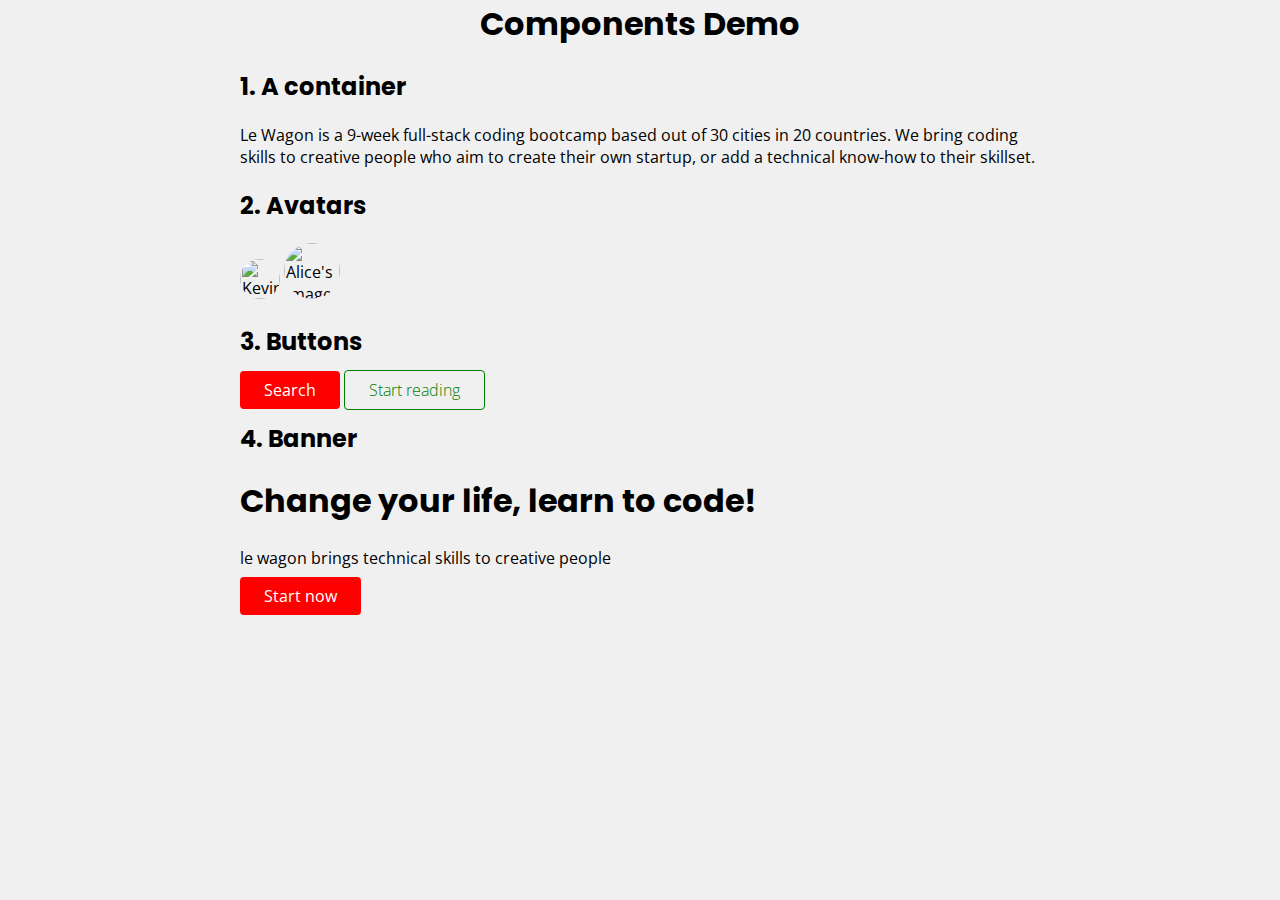
==== components.html @ 2a5ecac9 "components demo page design" ====
<html>

<head>
  <meta charset="utf-8">
  <title>Components demo</title>

  <link rel="stylesheet" href="css/style.css">
</head>

<body>
  <h1 class="text-center">Components Demo</h1>

  <div class="container">
    <h2>1. A container</h2>
    <p>Le Wagon is a 9-week full-stack coding bootcamp based out of 30 cities in 20 countries. We bring coding skills to
      creative people who aim to create their own startup, or add a technical know-how to their skillset.</p>
    <h2>2. Avatars</h2>
    <img src="images/kevin.jpg" alt="Kevin's picture" class="avatar">
    <img src="images/alice.jpg" alt="Alice's image" class="avatar-large">

    <h2>3. Buttons</h2>
    <a href="#" class="btn-airbnb">Search</a>
    <a href="#" class="btn-medium">Start reading</a>

    <h2>4. Banner</h2>
  </div>

  <div class="banner">
    <div class="container">
      <h1> Change your life, learn to code!</h1>
      <p>le wagon brings technical skills to creative people</p>
      <a href="#" class="btn-airbnb">Start now</a>
    </div>
  </div>
</body>

</html>
---- css/style.css ----
/* --- Google Fonts --- */
@import url("http://fonts.googleapis.com/css?family=Open+Sans:400,300,700|Poppins:400,700");

/* --- Components design --- */
@import url("components/container.css");
@import url("components/avatars.css");
@import url("components/buttons.css");
/* TODO: import new components */

/* --- Fonts & colors --- */
body {
  font-family: "Open Sans", "Helvetica", "sans-serif";
  padding-bottom: 200px;
  margin: 0;
  background-color: rgb(240,240,240);
}
h1, h2, h3 {
  font-family: "Poppins", "sans-serif";
}

.text-center {
  text-align: center;
}
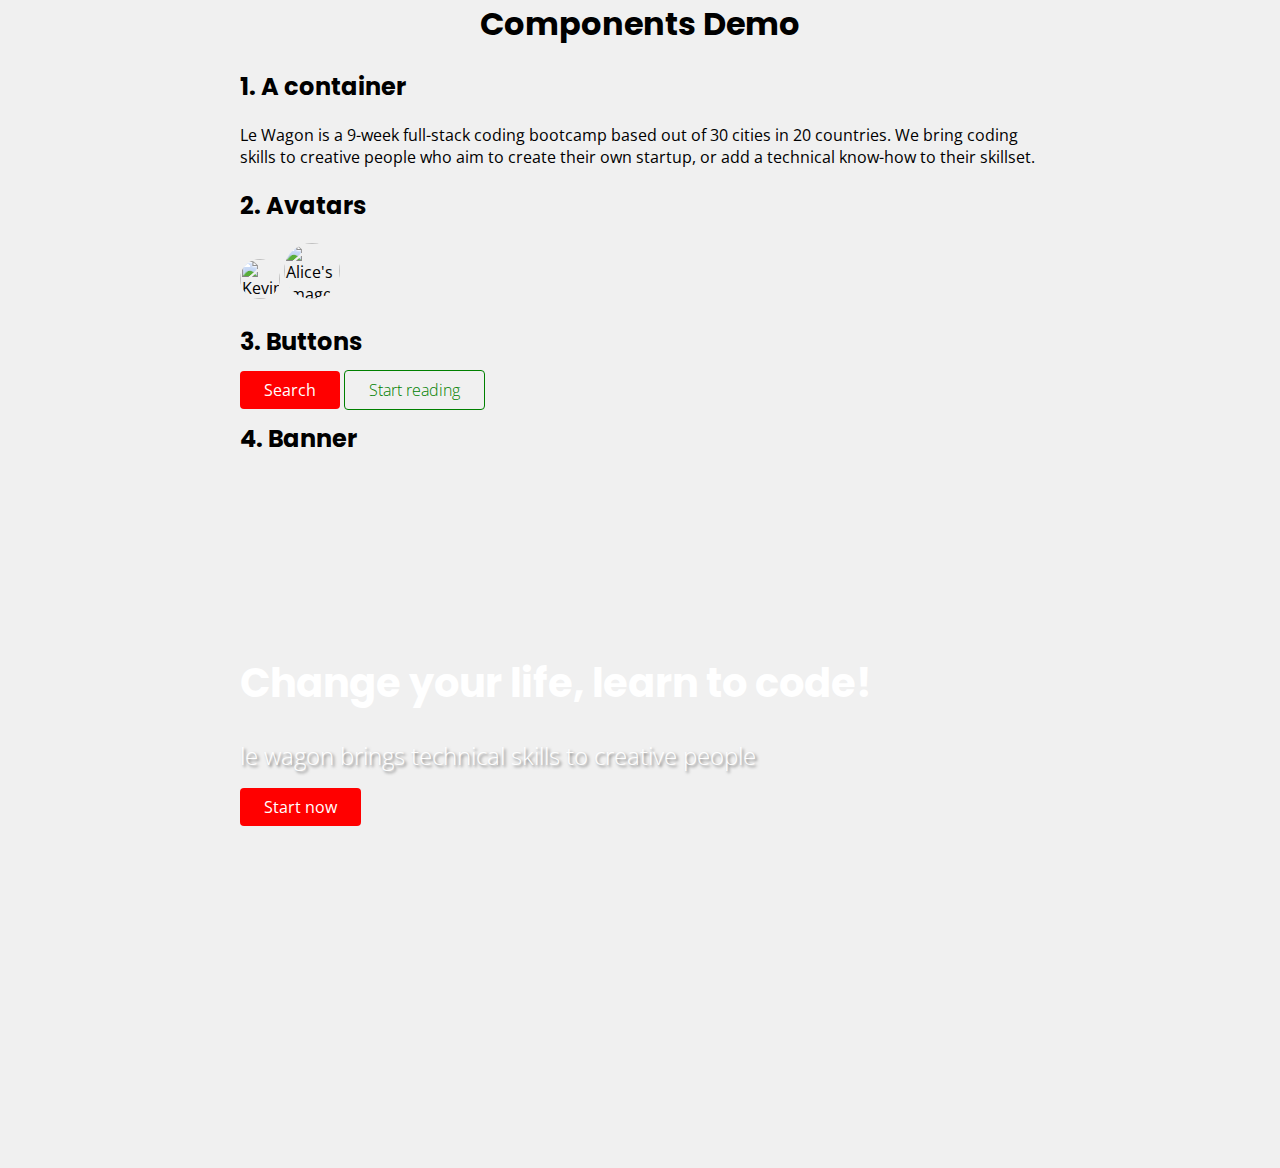
==== commit b1bb7d2a: "page updated" ====
--- a/components.html
+++ b/components.html
@@ -25,7 +25,7 @@
     <h2>4. Banner</h2>
   </div>
 
-  <div class="banner">
+  <div class="banner" style="background-image: url(images/background.jpg);">
     <div class="container">
       <h1> Change your life, learn to code!</h1>
       <p>le wagon brings technical skills to creative people</p>
--- a/css/style.css
+++ b/css/style.css
@@ -5,6 +5,7 @@
 @import url("components/container.css");
 @import url("components/avatars.css");
 @import url("components/buttons.css");
+@import url("components/banner.css");
 /* TODO: import new components */
 
 /* --- Fonts & colors --- */
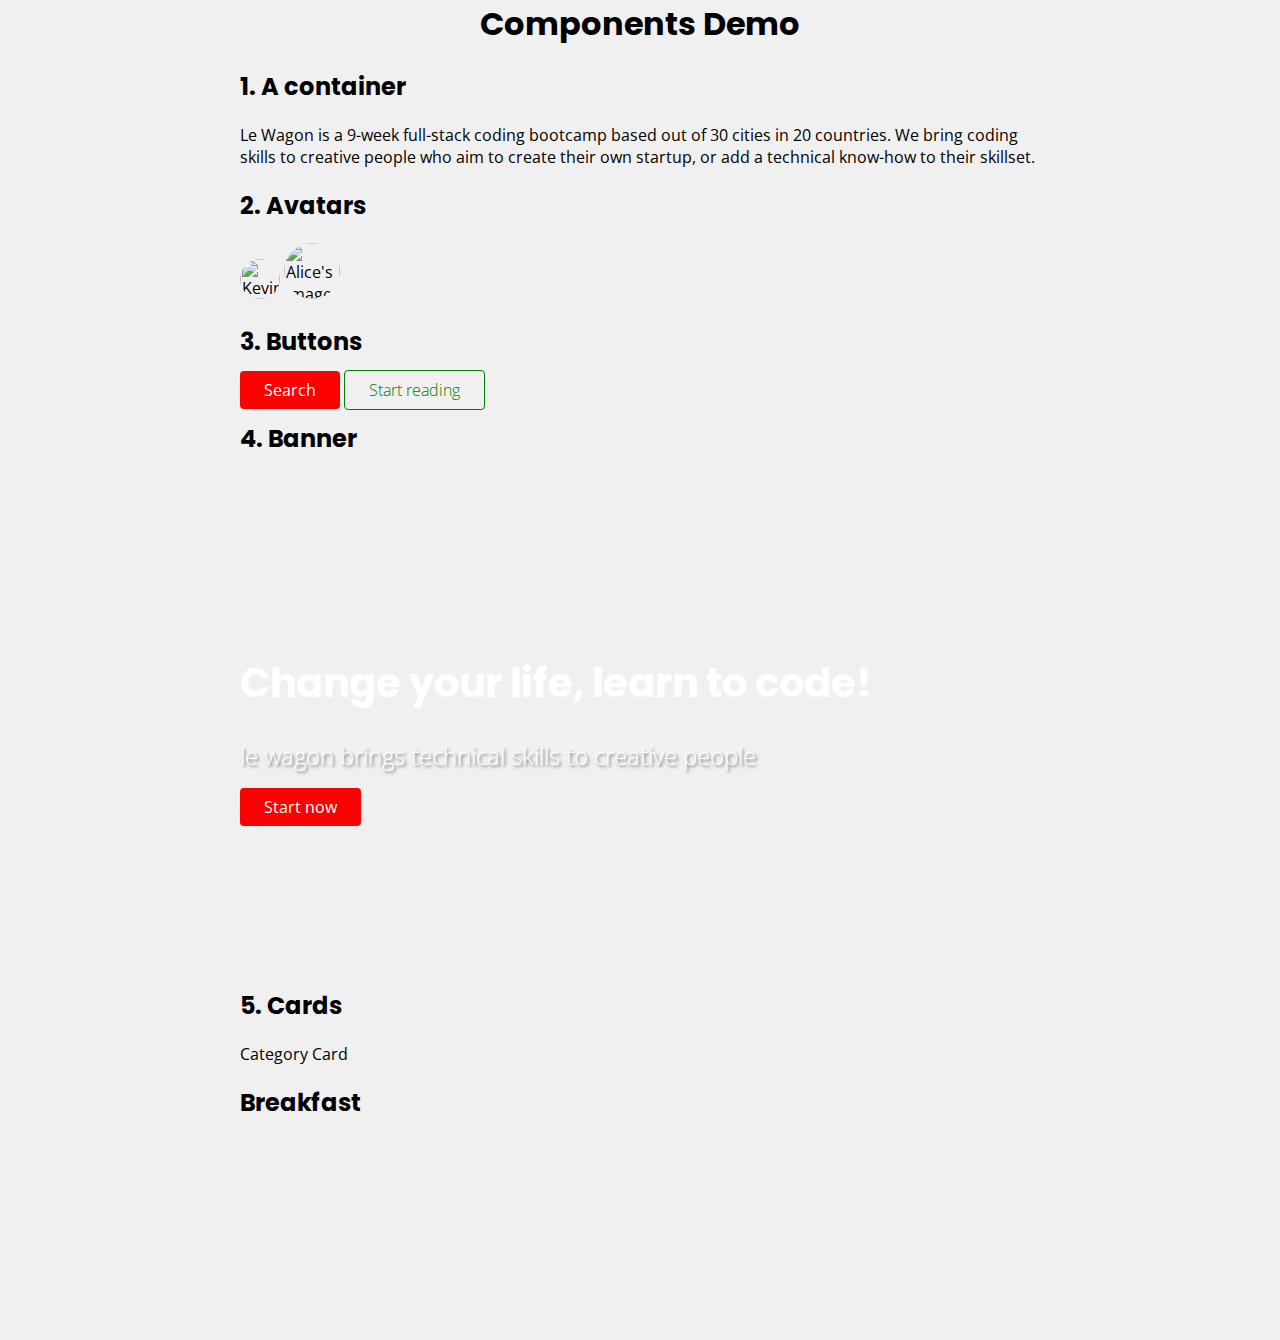
==== commit 9c5be6c5: "card category" ====
--- a/components.html
+++ b/components.html
@@ -32,6 +32,16 @@
       <a href="#" class="btn-airbnb">Start now</a>
     </div>
   </div>
+
+  <div class="container">
+    <h2> 5. Cards </h2>
+    <p> Category Card </p>
+
+    <div class="card-category" style="background-image: url(images/breakfast.jpg);">
+      <h2> Breakfast </h2>
+    </div>
+
+  </div>
 </body>
 
 </html>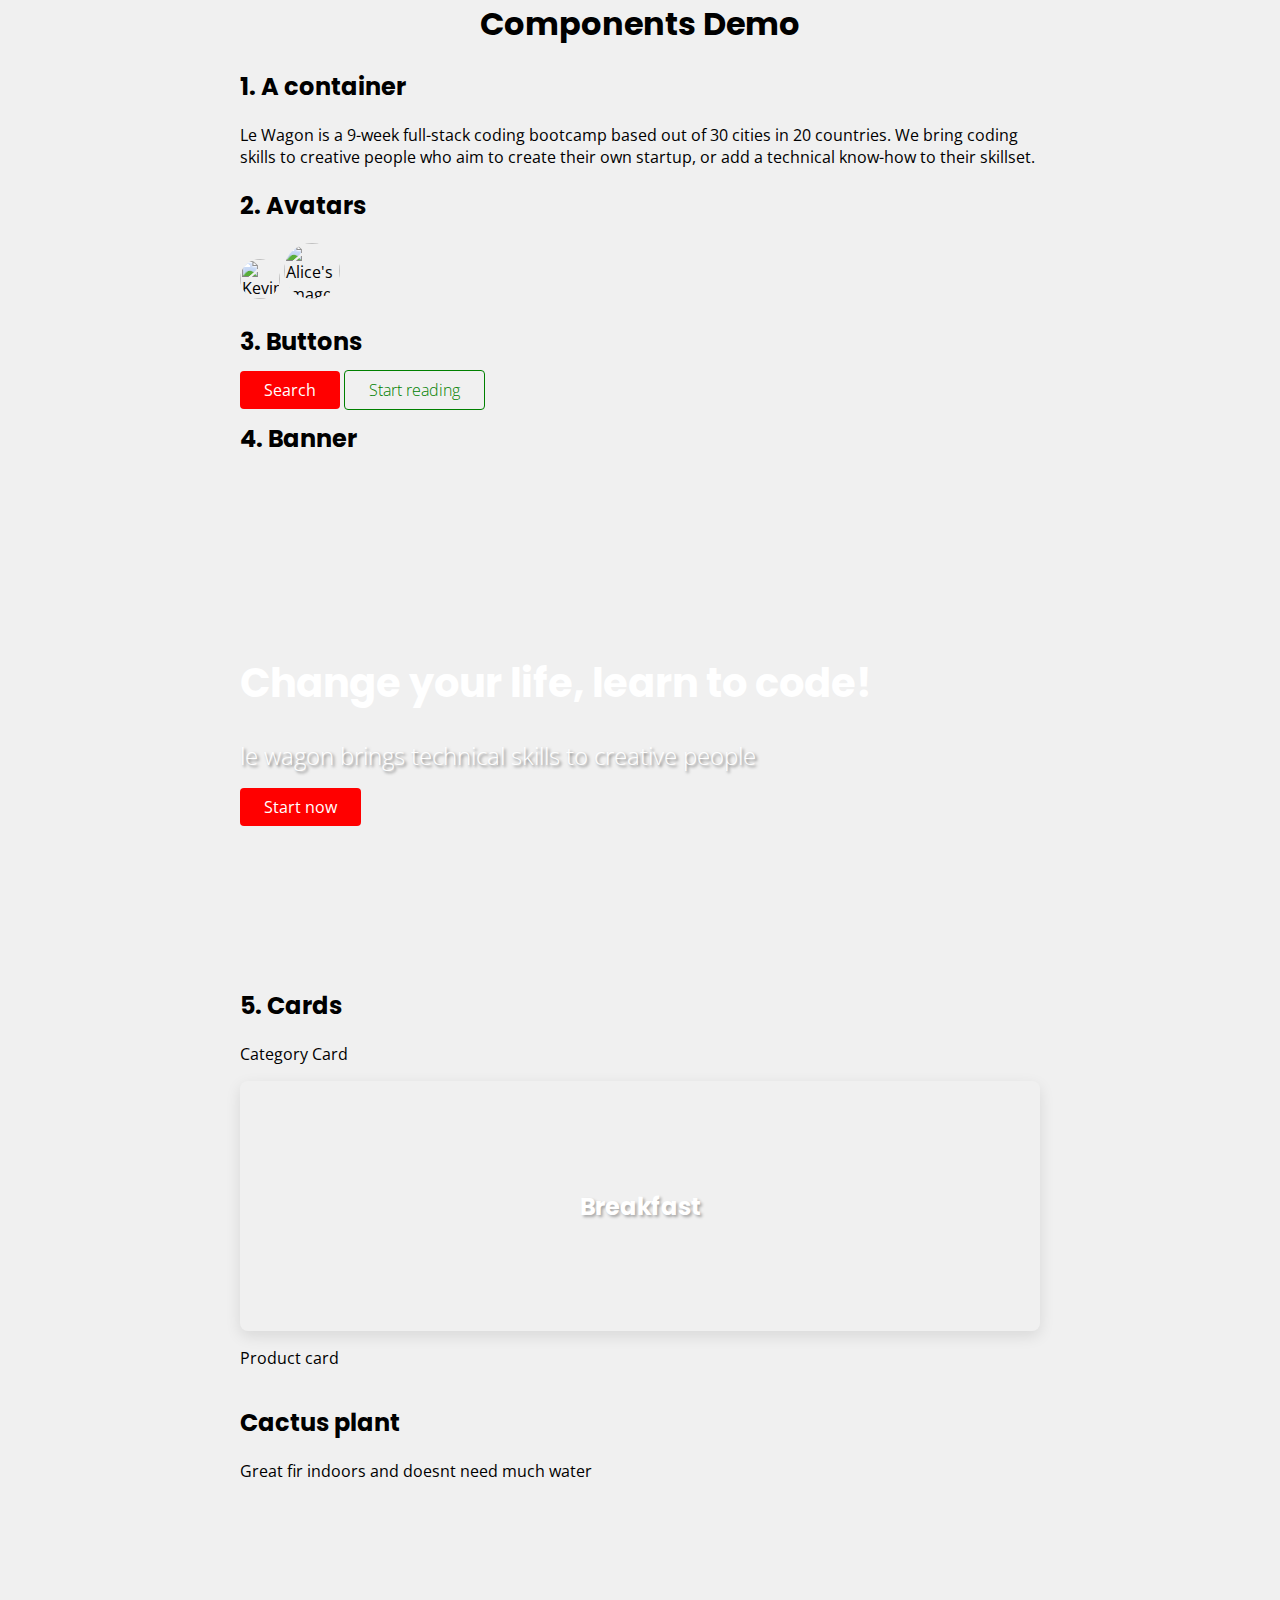
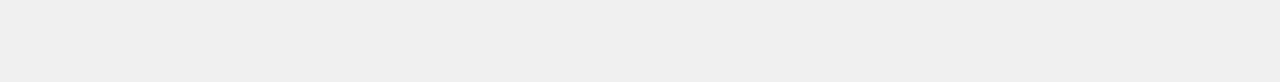
==== commit 20c163f3: "added product card" ====
--- a/components.html
+++ b/components.html
@@ -41,6 +41,12 @@
       <h2> Breakfast </h2>
     </div>
 
+    <p> Product card</p>
+    <div class="card-product">
+      <img src="images/plant.jpg" alt="">
+      <h2> Cactus plant</h2>
+      <p> Great fir indoors and doesnt need much water</p>
+    </div>
   </div>
 </body>
 
--- a/css/style.css
+++ b/css/style.css
@@ -6,6 +6,7 @@
 @import url("components/avatars.css");
 @import url("components/buttons.css");
 @import url("components/banner.css");
+@import url("components/cards.css");
 /* TODO: import new components */
 
 /* --- Fonts & colors --- */
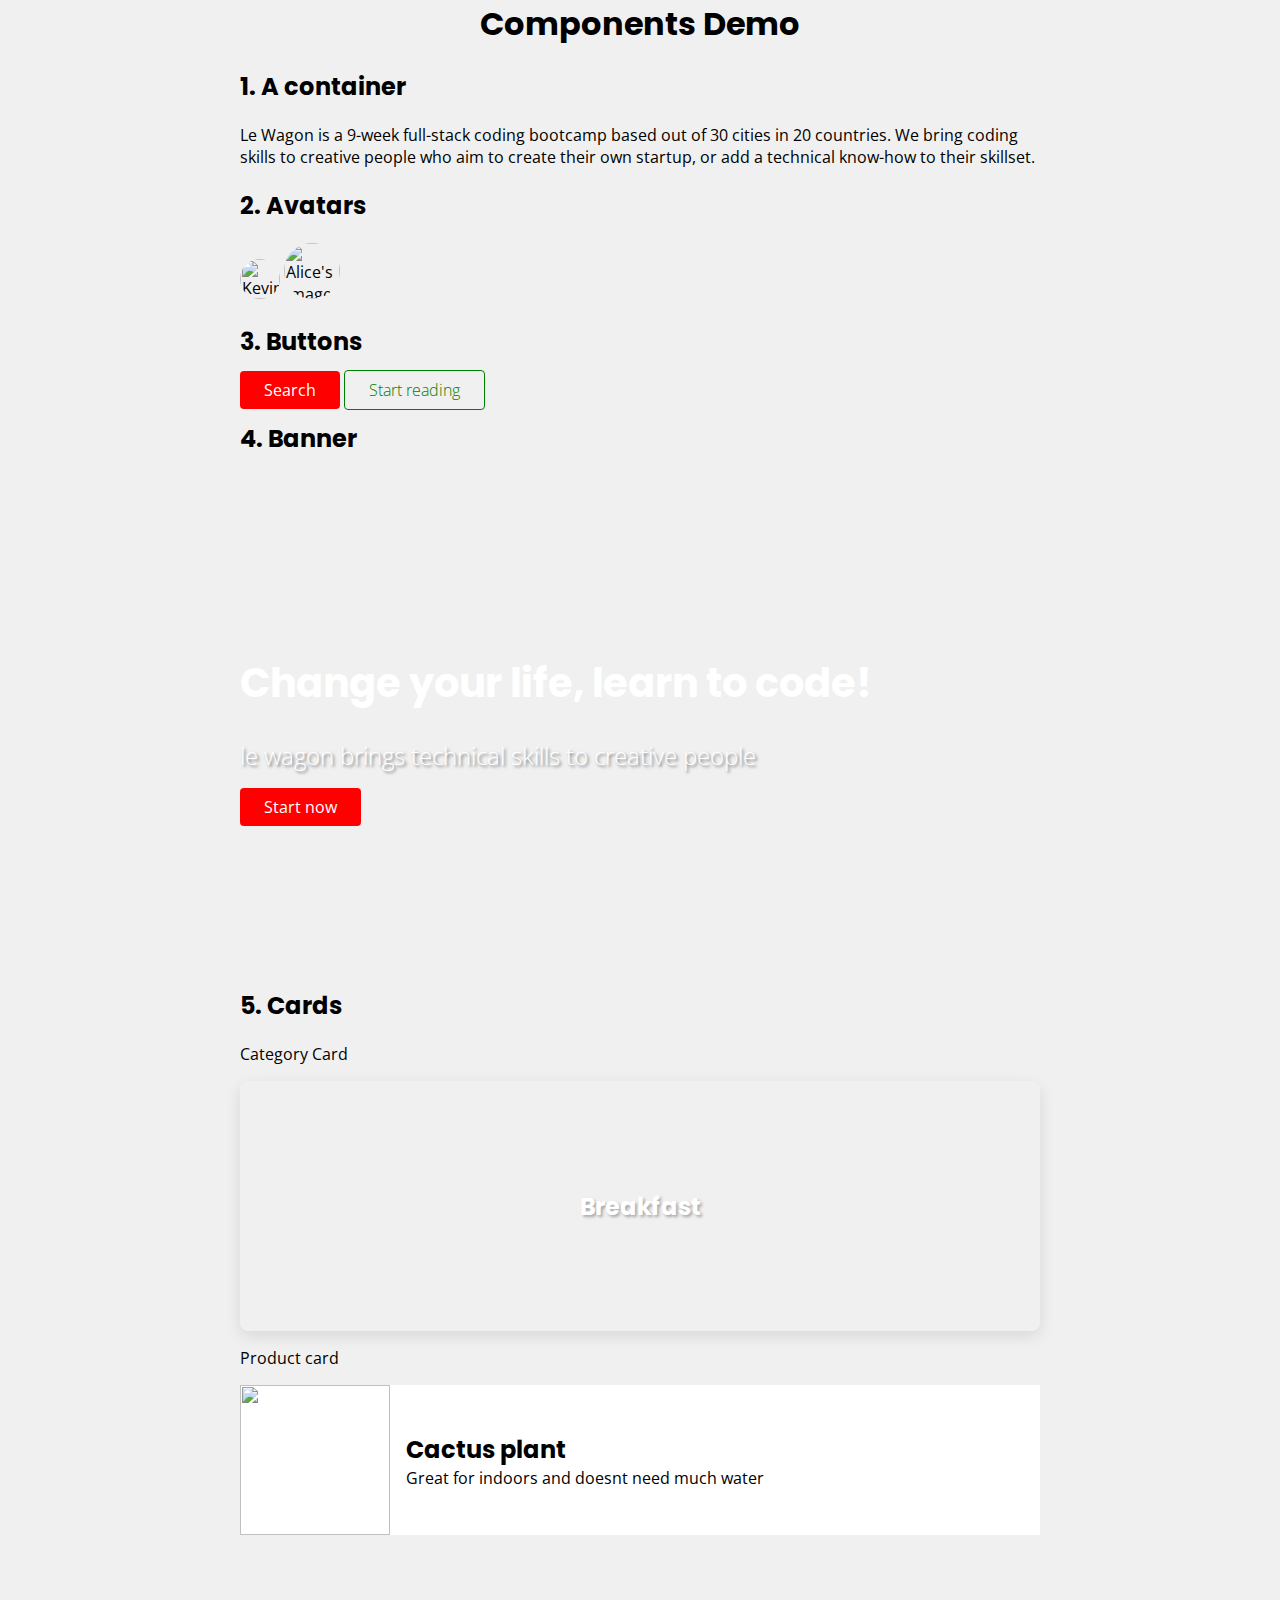
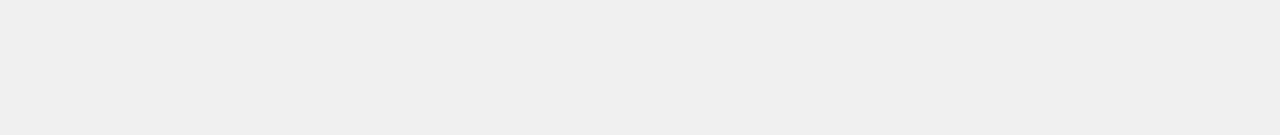
==== commit 44fba8c9: "category completed" ====
--- a/components.html
+++ b/components.html
@@ -44,9 +44,14 @@
     <p> Product card</p>
     <div class="card-product">
       <img src="images/plant.jpg" alt="">
-      <h2> Cactus plant</h2>
-      <p> Great fir indoors and doesnt need much water</p>
+      <div>
+        <h2> Cactus plant</h2>
+        <p> Great for indoors and doesnt need much water</p>
+      </div>
     </div>
+
+
+
   </div>
 </body>
 
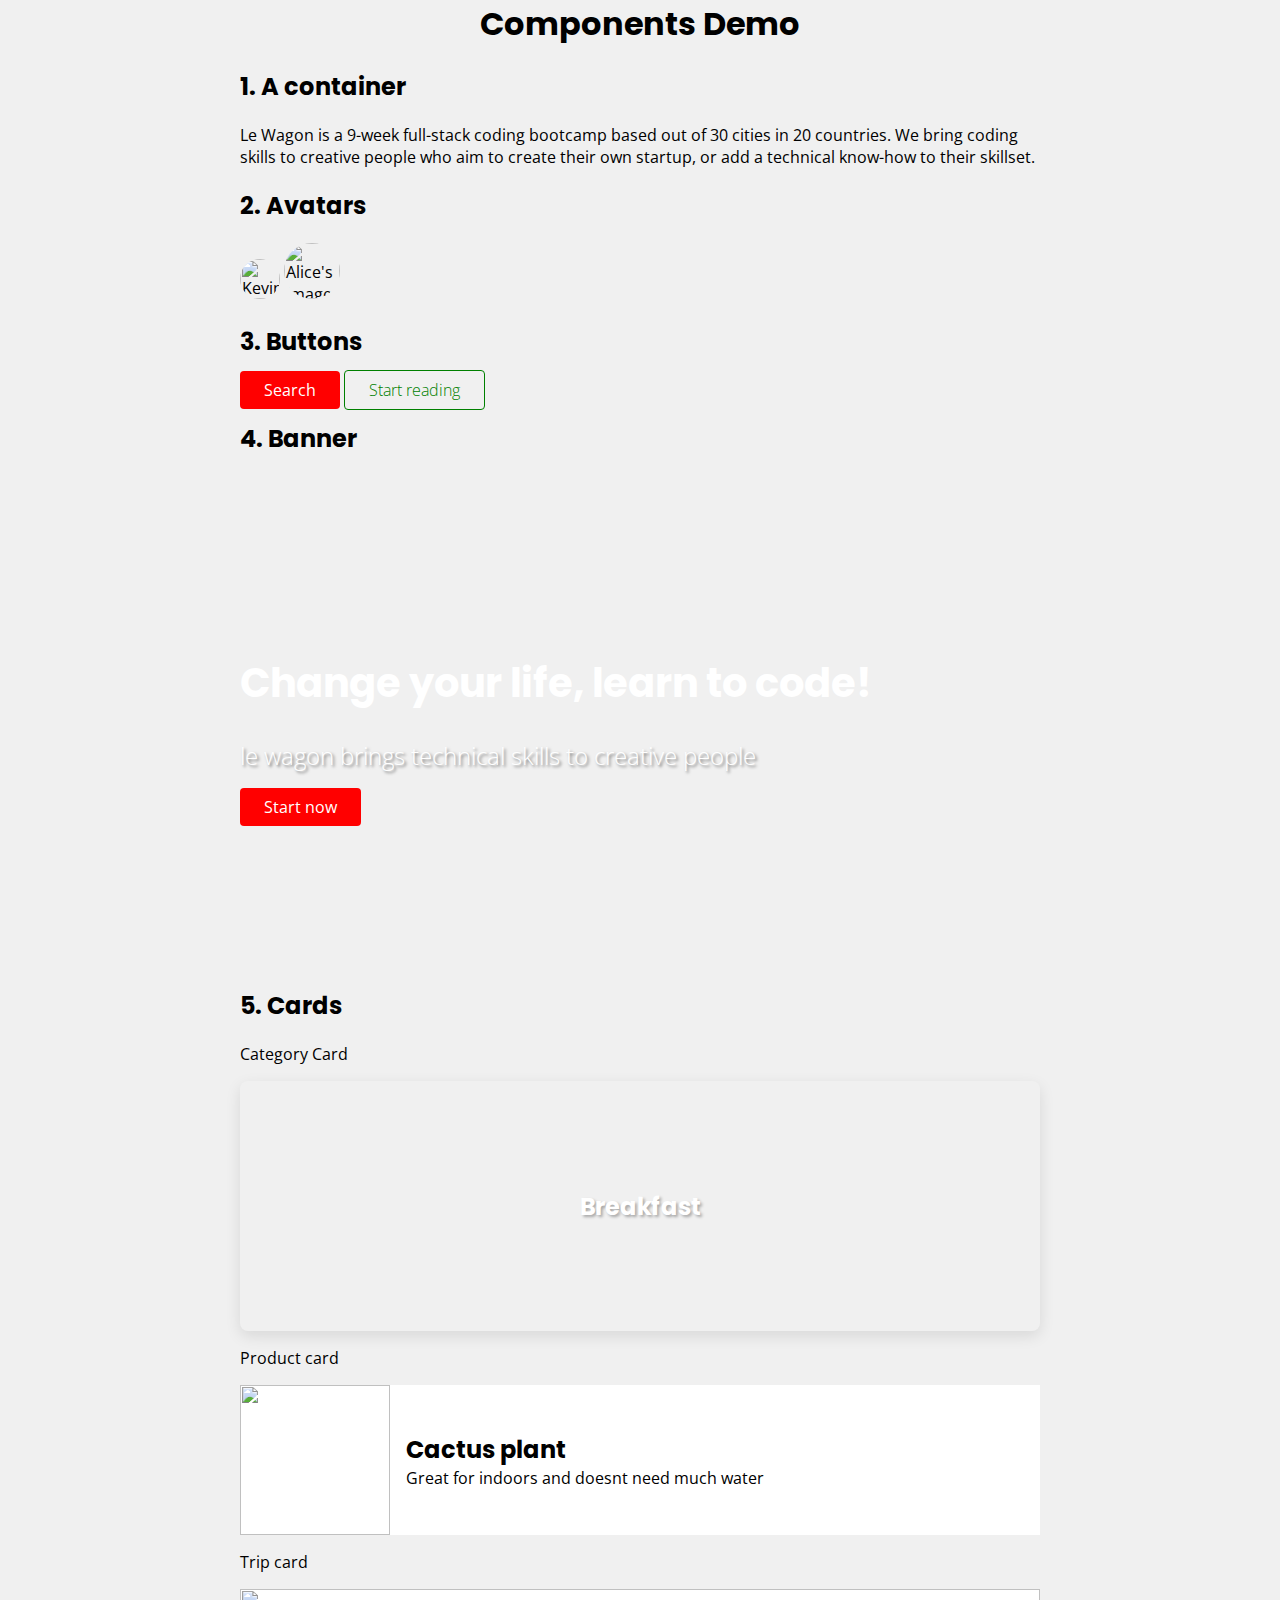
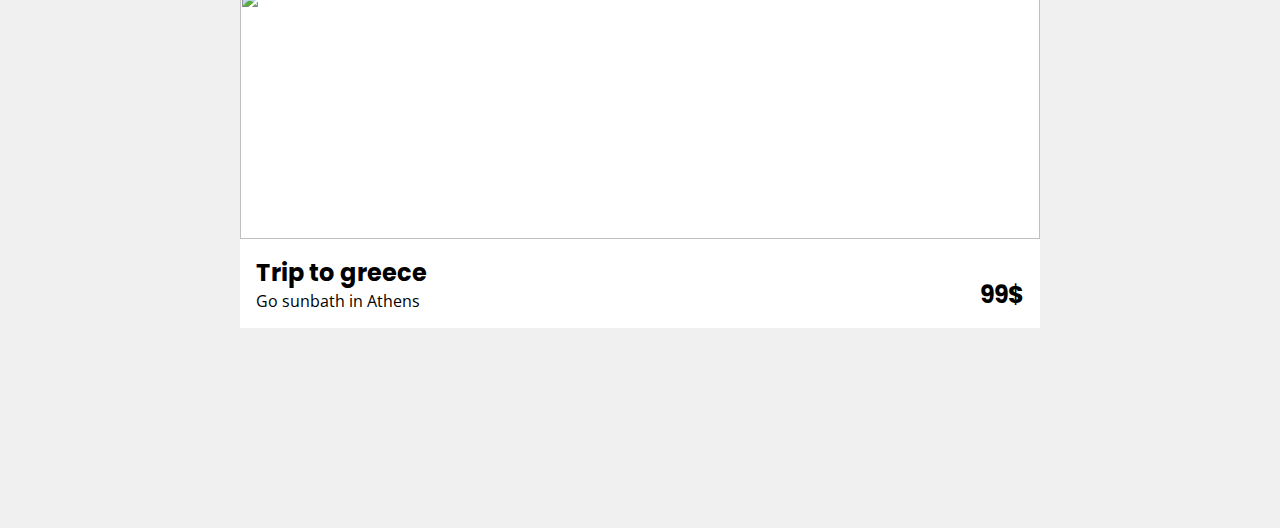
==== commit af85ea55: "trip info card added" ====
--- a/components.html
+++ b/components.html
@@ -49,7 +49,17 @@
         <p> Great for indoors and doesnt need much water</p>
       </div>
     </div>
-
+    <p> Trip card</p>
+    <div class="card-trip">
+      <img src="images/athens.jpg" alt="">
+      <div class="card-trip-footer">
+        <div>
+          <h2> Trip to greece</h2>
+          <p> Go sunbath in Athens</p>
+        </div>
+        <h2> 99$ </h2>
+      </div>
+    </div>
 
 
   </div>
